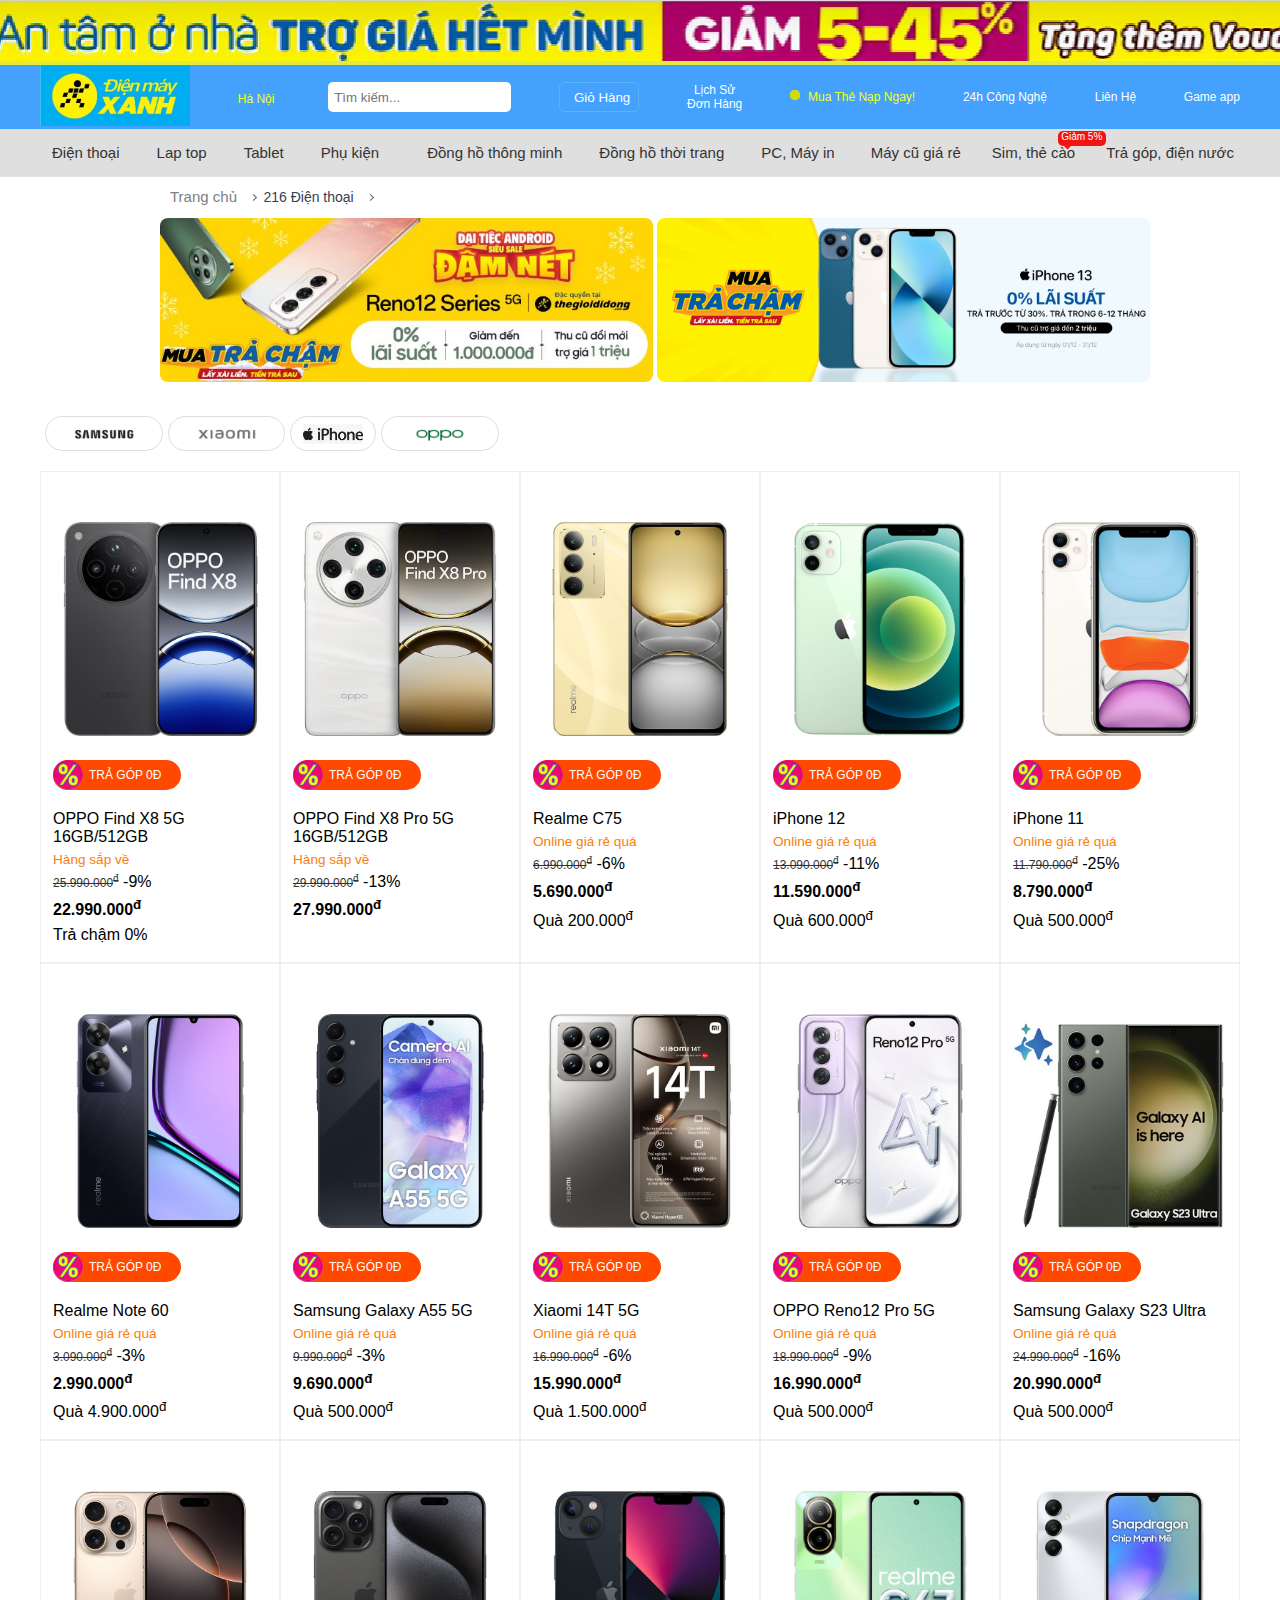
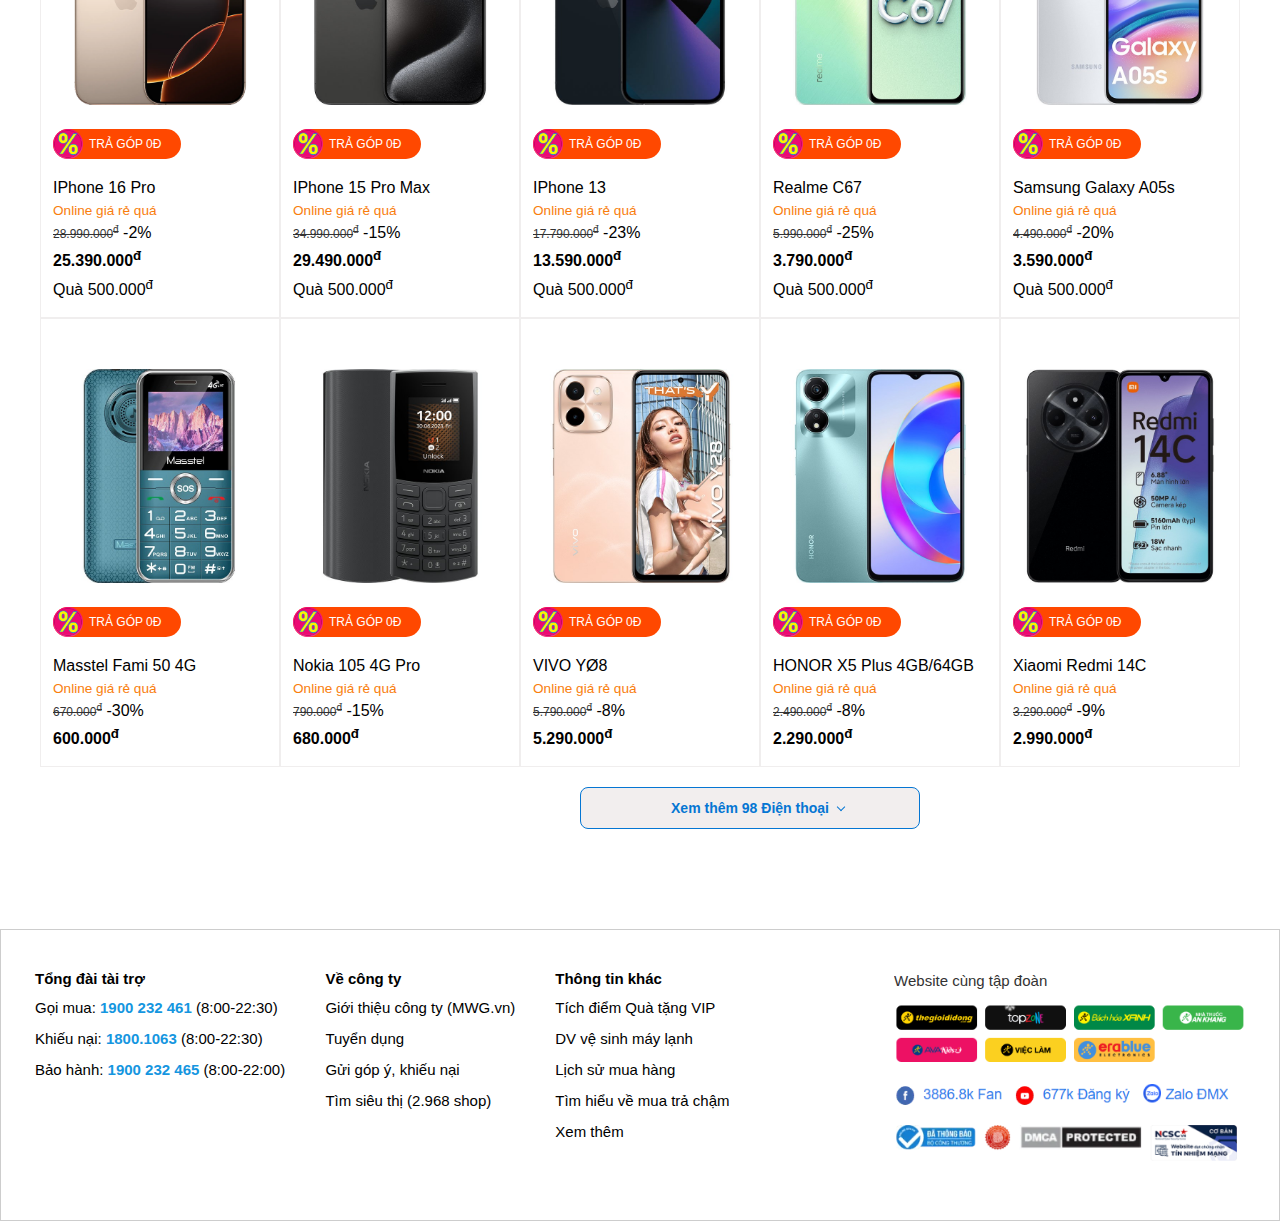
==== iphone.html @ 957e9a8a "init hag" ====
<!DOCTYPE html>
<html lang="en">
<head>
    <meta charset="UTF-8">
    <meta name="viewport" content="width=device-width, initial-scale=1.0">
    <link rel="stylesheet" href="style.css">
    <link rel="stylesheet" href="https://cdnjs.cloudflare.com/ajax/libs/font-awesome/6.6.0/css/all.min.css" integrity="sha512-Kc323vGBEqzTmouAECnVceyQqyqdsSiqLQISBL29aUW4U/M7pSPA/gEUZQqv1cwx4OnYxTxve5UMg5GT6L4JJg==" crossorigin="anonymous" referrerpolicy="no-referrer" />
    <title>ĐIỆN THOẠI</title>
</head>
<body>
<header>
    <img src="img/baner01.png" alt="">
</header>
<nav>
    <div class="container">
        <ul>
            <li><a href=""><img style="width: 150px" src="img/logo-dien-may-xanh-vector.jpg" alt=""></a></li>
            <li id="adress-form"><a href="#">Hà Nội<i class="fa-solid fa-sort-down"></i></a></li>
            <li><input type="text" placeholder="Tìm kiếm..."><i class="fa-solid fa-magnifying-glass"></i></li>
            <li><a href=""></a><button><i class="fa-solid fa-cart-shopping"></i>Giỏ Hàng</button></li>
            <li><a href="">Lịch Sử <br> Đơn Hàng</a></li>
            <li><a href=""><span class="btn-content"><span class="btn-top"></span></span>Mua Thẻ Nạp Ngay!</a></li>
            <li><a href="">24h Công Nghệ</a></li>
            <li><a href="">Liên Hệ</a></li>
            <li><a href="">Game app</a></li>
            <div class="adress-form">
                <div class="adress-form-content">
                    <h2>Chọn địa chỉ nhận hàng <span id="adress-close">X Đóng</span></h2>
                    <form action="">
                        <p>Chọn đầy đủ địa chỉ nhận hàng để biết chính xác thời gian giao</p>
                        <select name="">
                            <option value="#">--Chọn Thành Phố</option>
                            <option value="#">Hà Nội</option>
                            <option value="#">TP.Hồ Chí Minh</option>
                        </select>
                        <select name="">
                            <option value="#">--Chọn Quận/Huyện</option>
                            <option value="#">Hai Bà Trưng</option>
                        </select>
                        <select name="">
                            <option value="#">--Chọn Phường/Xã</option>
                            <option value="#">Lê Đại Hành</option>
                            <option value="#">Bách Khoa</option>
                            <option value="#">Trương Định</option>
                            <option value="#">Vĩnh Tuy</option>
                            <option value="#">Bạch Mai</option>
                            <option value="#">Minh Khai</option>
                            <option value="#">Thanh Nhàn</option>
                            <option value="#">Quỳnh Lôi</option>
                        </select>
                        <input type="text"placeholder="Số nhà, Tên đường">
                        <button>Xác nhận</button>
                    </form>
                </div>
            </div>
        </ul>
    </div>
</nav>
<section class ="menu-ba">
    <div class ="container">
        <div class ="menu-ba-container">
            <ul>
                <li><a href=""><i class="fa fa-mobile"></i></i>Điện thoại</a></li> 
                <li><a href="lap.html"><i class="fa-solid fa-laptop"></i>Lap top</a></li>
                <li><a href=""><i class="fa-solid fa-tablet"></i>Tablet</a></li>
                <li><a href=""><i class="fa-solid fa-headphones"></i>Phụ kiện<i style="margin-left: 5px;"class="fas fa-sort-down"></i></a>
                    <div class="submenu">
                        <ul>
                            <li><a href=""> PHỤ KIỆN DI ĐỘNG</a></li>
                            <li><a href=""> Pin sạc dự phòng</a></li>
                            <li><a href=""> Sạc, cáp</a></li>
                            <li><a href=""> Kính cường lực</a></li>
                            <li><a href=""> Ốp điện thoại</a></li>
                            <li><a href=""> Giá đỡ lapotop, điện thoại</a></li>
                            <li><a href=""> Ốp Airpods</a></li>
                            <li><a href=""> Phụ kiện iPad</a></li>
                            <li><a href=""> Ốp lưng máy tính bảng</a></li>
                            <li><a href=""> Miếng dán bảo vệ camera</a></li>
                        </ul>
                    </div>
                </li>
                <li><a href=""><i class="fa-regular fa-clock"></i>Đồng hồ thông minh</a></li>
                <li><a href=""><i class="fa-solid fa-stopwatch"></i>Đồng hồ thời trang</a></li>
                <li><a href=""><i class="fa-solid fa-print"></i>PC, Máy in</a><i style="margin-left: 5px;"class="fas fa-sort-down"></i>
                    <div class="submenu">
                        <ul>
                            <li><a href=""> Máy in</a></li>
                            <li><a href=""> Mực in</a></li>
                            <li><a href=""> Màn hình máy tính</a></li>
                            <li><a href=""> Máy tính để bàn</a></li>
                        </ul>
                    </div>
                </li> 
                <li><a href="">Máy cũ giá rẻ</a></li>
                <li><a href="">Sim, thẻ cào</a></li>
                <li><a href="">Trả góp, điện nước</a></li>
            </ul>
        </div>
     </div>
</section>

<section class="product-home-one">
    <ul class="product-home-one-content">
        <li class="product-home-one-item">
            <a href="index.html">Trang chủ</a>
        </li>
        <li>
            <p class="product-home-one-text">216 Điện thoại</p>
        </li>
    </ul>
</section>
<section class="product-gallery-phone">
    <div class="product-gallery-phone-baner">
        <a href=""><img src="img/baner8.jpg" alt=""></a>
        <a href=""><img src="img/baner7.png" alt=""></a>
    </div>
</section>

<section class="product-gallery-one">
    <div class="container">
        <div class="product-gallery-one-content">
            <div class="product-gallery-one-content-title">
                <ul>
                    <li><a href=""><img src="img/samsung.png" alt=""></a></li>
                    <li><a href=""><img src="img/xaomi.png" alt=""></a></li>
                    <li><a href=""><img src="img/phone.webp" alt=""></a></li>
                    <li><a href=""><img src="img/oppo.png" alt=""></a></li>
    
                </ul>
            </div>
            <div class="product-gallery-one-content-product">
                <div class="product-gallery-one-content-product-item">
                    <img src="img/product26.jpg" alt="">
                        <div class="product-gallery-one-content-product-item-text">
                            <li><img src="img/icon2.png" alt=""><p>TRẢ GÓP 0Đ</p></li>
                            <li>OPPO Find X8 5G 16GB/512GB</li>
                            <li>Hàng sắp về</li>
                            <li><a href="">25.990.000<sup>đ</sup></a> <span>-9%</span></li>
                            <li>22.990.000<sup>đ</sup></li>
                            <li>Trả chậm 0%</li>
                            <li>
                                <i class="fa-regular fa-star"></i>
                                <i class="fa-regular fa-star"></i>
                                <i class="fa-regular fa-star"></i>
                                <i class="fa-regular fa-star"></i>
                                <i class="fa-regular fa-star"></i>
                            </li>
                        </div>
                </div>
                <div class="product-gallery-one-content-product-item">
                    <img src="img/product27.jpg" alt="">
                        <div class="product-gallery-one-content-product-item-text">
                            <li><img src="img/icon2.png" alt=""><p>TRẢ GÓP 0Đ</p></li>
                            <li>OPPO Find X8 Pro 5G 16GB/512GB</li>
                            <li>Hàng sắp về</li>
                            <li><a href="">29.990.000<sup>đ</sup></a> <span>-13%</span></li>
                            <li>27.990.000<sup>đ</sup></li>
                            
                            <li>
                                <i class="fa-regular fa-star"></i>
                                <i class="fa-regular fa-star"></i>
                                <i class="fa-regular fa-star"></i>
                                <i class="fa-regular fa-star"></i>
                                <i class="fa-regular fa-star"></i>
                            </li>
                        </div>
                </div>
                <div class="product-gallery-one-content-product-item">
                    <img src="img/product28.jpg" alt="">
                        <div class="product-gallery-one-content-product-item-text">
                            <li><img src="img/icon2.png" alt=""><p>TRẢ GÓP 0Đ</p></li>
                            <li>Realme C75</li>
                            <li>Online giá rẻ quá</li>
                            <li><a href="">6.990.000<sup>đ</sup></a> <span>-6%</span></li>
                            <li>5.690.000<sup>đ</sup></li>
                            <li>Quà 200.000<sup>đ</sup></li>
                            <li>
                                <i class="fa-solid fa-star"></i>
                                <i class="fa-solid fa-star"></i>
                                <i class="fa-solid fa-star"></i>
                                <i class="fa-regular fa-star"></i>
                                <i class="fa-regular fa-star"></i>
                            </li>
                        </div>
                </div>
                <div class="product-gallery-one-content-product-item">
                    <img src="img/product29.jpg" alt="">
                        <div class="product-gallery-one-content-product-item-text">
                            <li><img src="img/icon2.png" alt=""><p>TRẢ GÓP 0Đ</p></li>
                            <li>iPhone 12</li>
                            <li>Online giá rẻ quá</li>
                            <li><a href="">13.090.000<sup>đ</sup></a> <span>-11%</span></li>
                            <li>11.590.000<sup>đ</sup></li>
                            <li>Quà 600.000<sup>đ</sup></li>
                            <li>
                                <i class="fa-solid fa-star"></i>
                                <i class="fa-solid fa-star"></i>
                                <i class="fa-solid fa-star"></i>
                                <i class="fa-solid fa-star"></i>
                                <i class="fa-regular fa-star"></i>
                            </li>
                        </div>
                </div>
                <div class="product-gallery-one-content-product-item">
                    <img src="img/product30.jpg" alt="">
                        <div class="product-gallery-one-content-product-item-text">
                            <li><img src="img/icon2.png" alt=""><p>TRẢ GÓP 0Đ</p></li>
                            <li>iPhone 11</li>
                            <li>Online giá rẻ quá</li>
                            <li><a href="">11.790.000<sup>đ</sup></a> <span>-25%</span></li>
                            <li>8.790.000<sup>đ</sup></li>
                            <li>Quà 500.000<sup>đ</sup></li>
                            <li>
                                <i class="fa-solid fa-star"></i>
                                <i class="fa-solid fa-star"></i>
                                <i class="fa-solid fa-star"></i>
                                <i class="fa-solid fa-star"></i>
                                <i class="fa-regular fa-star"></i>
                            </li>
                        </div>
                </div>
                <div class="product-gallery-one-content-product-item">
                    <img src="img/product31.jpg" alt="">
                        <div class="product-gallery-one-content-product-item-text">
                            <li><img src="img/icon2.png" alt=""><p>TRẢ GÓP 0Đ</p></li>
                            <li>Realme Note 60</li>
                            <li>Online giá rẻ quá</li>
                            <li><a href="">3.090.000<sup>đ</sup></a> <span>-3%</span></li>
                            <li>2.990.000<sup>đ</sup></li>
                            <li>Quà 4.900.000<sup>đ</sup></li>
                            <li>
                                <i class="fa-solid fa-star"></i>
                                <i class="fa-solid fa-star"></i>
                                <i class="fa-solid fa-star"></i>
                                <i class="fa-regular fa-star"></i>
                                <i class="fa-regular fa-star"></i>
                            </li>
                        </div>
                </div>
                <div class="product-gallery-one-content-product-item">
                    <img src="img/product22.jpg" alt="">
                        <div class="product-gallery-one-content-product-item-text">
                            <li><img src="img/icon2.png" alt=""><p>TRẢ GÓP 0Đ</p></li>
                            <li>Samsung Galaxy A55 5G</li>
                            <li>Online giá rẻ quá</li>
                            <li><a href="">9.990.000<sup>đ</sup></a> <span>-3%</span></li>
                            <li>9.690.000<sup>đ</sup></li>
                            <li>Quà 500.000<sup>đ</sup></li>
                            <li>
                                <i class="fa-solid fa-star"></i>
                                <i class="fa-solid fa-star"></i>
                                <i class="fa-solid fa-star"></i>
                                <i class="fa-solid fa-star"></i>
                                <i class="fa-solid fa-star"></i>
                            </li>
                        </div>
                </div>
                <div class="product-gallery-one-content-product-item">
                    <img src="img/product23.jpg" alt="">
                        <div class="product-gallery-one-content-product-item-text">
                            <li><img src="img/icon2.png" alt=""><p>TRẢ GÓP 0Đ</p></li>
                            <li>Xiaomi 14T 5G</li>
                            <li>Online giá rẻ quá</li>
                            <li><a href="">16.990.000<sup>đ</sup></a> <span>-6%</span></li>
                            <li>15.990.000<sup>đ</sup></li>
                            <li>Quà 1.500.000<sup>đ</sup></li>
                            <li>
                                <i class="fa-solid fa-star"></i>
                                <i class="fa-solid fa-star"></i>
                                <i class="fa-solid fa-star"></i>
                                <i class="fa-solid fa-star"></i>
                                <i class="fa-solid fa-star"></i>
                            </li>
                        </div>
                </div>
                <div class="product-gallery-one-content-product-item">
                    <img src="img/product24.jpg" alt="">
                        <div class="product-gallery-one-content-product-item-text">
                            <li><img src="img/icon2.png" alt=""><p>TRẢ GÓP 0Đ</p></li>
                            <li>OPPO Reno12 Pro 5G </li>
                            <li>Online giá rẻ quá</li>
                            <li><a href="">18.990.000<sup>đ</sup></a> <span>-9%</span></li>
                            <li>16.990.000<sup>đ</sup></li>
                            <li>Quà 500.000<sup>đ</sup></li>
                            <li>
                                <i class="fa-solid fa-star"></i>
                                <i class="fa-solid fa-star"></i>
                                <i class="fa-solid fa-star"></i>
                                <i class="fa-solid fa-star"></i>
                                <i class="fa-regular fa-star"></i>
                            </li>
                        </div>
                </div>
                <div class="product-gallery-one-content-product-item">
                    <img src="img/product25.jpg" alt="">
                        <div class="product-gallery-one-content-product-item-text">
                            <li><img src="img/icon2.png" alt=""><p>TRẢ GÓP 0Đ</p></li>
                            <li>Samsung Galaxy S23 Ultra</li>
                            <li>Online giá rẻ quá</li>
                            <li><a href="">24.990.000<sup>đ</sup></a> <span>-16%</span></li>
                            <li>20.990.000<sup>đ</sup></li>
                            <li>Quà 500.000<sup>đ</sup></li>
                            <li>
                                <i class="fa-solid fa-star"></i>
                                <i class="fa-solid fa-star"></i>
                                <i class="fa-solid fa-star"></i>
                                <i class="fa-solid fa-star"></i>
                                <i class="fa-regular fa-star"></i>
                            </li>
                        </div>
                </div>
                <div class="product-gallery-one-content-product-item">
                    <img src="img/product32.png" alt="">
                        <div class="product-gallery-one-content-product-item-text">
                            <li><img src="img/icon2.png" alt=""><p>TRẢ GÓP 0Đ</p></li>
                            <li>IPhone 16 Pro</li>
                            <li>Online giá rẻ quá</li>
                            <li><a href="">28.990.000<sup>đ</sup></a> <span>-2%</span></li>
                            <li>25.390.000<sup>đ</sup></li>
                            <li>Quà 500.000<sup>đ</sup></li>
                            <li>
                                <i class="fa-solid fa-star"></i>
                                <i class="fa-solid fa-star"></i>
                                <i class="fa-solid fa-star"></i>
                                <i class="fa-solid fa-star"></i>
                                <i class="fa-solid fa-star"></i>
                            </li>
                        </div>
                </div>
                <div class="product-gallery-one-content-product-item">
                    <img src="img/product33.jpg" alt="">
                        <div class="product-gallery-one-content-product-item-text">
                            <li><img src="img/icon2.png" alt=""><p>TRẢ GÓP 0Đ</p></li>
                            <li>IPhone 15 Pro Max</li>
                            <li>Online giá rẻ quá</li>
                            <li><a href="">34.990.000<sup>đ</sup></a> <span>-15%</span></li>
                            <li>29.490.000<sup>đ</sup></li>
                            <li>Quà 500.000<sup>đ</sup></li>
                            <li>
                                <i class="fa-solid fa-star"></i>
                                <i class="fa-solid fa-star"></i>
                                <i class="fa-solid fa-star"></i>
                                <i class="fa-solid fa-star"></i>
                                <i class="fa-regular fa-star"></i>
                            </li>
                        </div>
                </div>
                <div class="product-gallery-one-content-product-item">
                    <img src="img/product34.jpg" alt="">
                        <div class="product-gallery-one-content-product-item-text">
                            <li><img src="img/icon2.png" alt=""><p>TRẢ GÓP 0Đ</p></li>
                            <li>IPhone 13</li>
                            <li>Online giá rẻ quá</li>
                            <li><a href="">17.790.000<sup>đ</sup></a> <span>-23%</span></li>
                            <li>13.590.000<sup>đ</sup></li>
                            <li>Quà 500.000<sup>đ</sup></li>
                            <li>
                                <i class="fa-solid fa-star"></i>
                                <i class="fa-solid fa-star"></i>
                                <i class="fa-solid fa-star"></i>
                                <i class="fa-solid fa-star"></i>
                                <i class="fa-solid fa-star"></i>
                            </li>
                        </div>
                </div>
                <div class="product-gallery-one-content-product-item">
                    <img src="img/product35.jpg" alt="">
                        <div class="product-gallery-one-content-product-item-text">
                            <li><img src="img/icon2.png" alt=""><p>TRẢ GÓP 0Đ</p></li>
                            <li>Realme C67</li>
                            <li>Online giá rẻ quá</li>
                            <li><a href="">5.990.000<sup>đ</sup></a> <span>-25%</span></li>
                            <li>3.790.000<sup>đ</sup></li>
                            <li>Quà 500.000<sup>đ</sup></li>
                            <li>
                                <i class="fa-solid fa-star"></i>
                                <i class="fa-solid fa-star"></i>
                                <i class="fa-solid fa-star"></i>
                                <i class="fa-solid fa-star"></i>
                                <i class="fa-regular fa-star"></i>
                            </li>
                        </div>
                </div>
                <div class="product-gallery-one-content-product-item">
                    <img src="img/product36.jpg" alt="">
                        <div class="product-gallery-one-content-product-item-text">
                            <li><img src="img/icon2.png" alt=""><p>TRẢ GÓP 0Đ</p></li>
                            <li>Samsung Galaxy A05s</li>
                            <li>Online giá rẻ quá</li>
                            <li><a href="">4.490.000<sup>đ</sup></a> <span>-20%</span></li>
                            <li>3.590.000<sup>đ</sup></li>
                            <li>Quà 500.000<sup>đ</sup></li>
                            <li>
                                <i class="fa-solid fa-star"></i>
                                <i class="fa-solid fa-star"></i>
                                <i class="fa-solid fa-star"></i>
                                <i class="fa-solid fa-star"></i>
                                <i class="fa-regular fa-star"></i>
                            </li>
                        </div>
                </div>
                <div class="product-gallery-one-content-product-item">
                    <img src="img/product37.jpg" alt="">
                        <div class="product-gallery-one-content-product-item-text">
                            <li><img src="img/icon2.png" alt=""><p>TRẢ GÓP 0Đ</p></li>
                            <li>Masstel Fami 50 4G</li>
                            <li>Online giá rẻ quá</li>
                            <li><a href="">670.000<sup>đ</sup></a> <span>-30%</span></li>
                            <li>600.000<sup>đ</sup></li>
                            
                            <li>
                                <i class="fa-solid fa-star"></i>
                                <i class="fa-solid fa-star"></i>
                                <i class="fa-solid fa-star"></i>
                                <i class="fa-regular fa-star"></i>
                                <i class="fa-regular fa-star"></i>
                            </li>
                        </div>
                </div>
                <div class="product-gallery-one-content-product-item">
                    <img src="img/product38.jpg" alt="">
                        <div class="product-gallery-one-content-product-item-text">
                            <li><img src="img/icon2.png" alt=""><p>TRẢ GÓP 0Đ</p></li>
                            <li>Nokia 105 4G Pro</li>
                            <li>Online giá rẻ quá</li>
                            <li><a href="">790.000<sup>đ</sup></a> <span>-15%</span></li>
                            <li>680.000<sup>đ</sup></li>
                           
                            <li>
                                <i class="fa-solid fa-star"></i>
                                <i class="fa-solid fa-star"></i>
                                <i class="fa-solid fa-star"></i>
                                <i class="fa-solid fa-star"></i>
                                <i class="fa-regular fa-star"></i>
                            </li>
                        </div>
                </div>
                <div class="product-gallery-one-content-product-item">
                    <img src="img/product39.jpg" alt="">
                        <div class="product-gallery-one-content-product-item-text">
                            <li><img src="img/icon2.png" alt=""><p>TRẢ GÓP 0Đ</p></li>
                            <li>VIVO YØ8</li>
                            <li>Online giá rẻ quá</li>
                            <li><a href="">5.790.000<sup>đ</sup></a> <span>-8%</span></li>
                            <li>5.290.000<sup>đ</sup></li>
                            
                            <li>
                                <i class="fa-solid fa-star"></i>
                                <i class="fa-solid fa-star"></i>
                                <i class="fa-solid fa-star"></i>
                                <i class="fa-solid fa-star"></i>
                                <i class="fa-solid fa-star"></i>
                            </li>
                        </div>
                </div>
                <div class="product-gallery-one-content-product-item">
                    <img src="img/product40.jpg" alt="">
                        <div class="product-gallery-one-content-product-item-text">
                            <li><img src="img/icon2.png" alt=""><p>TRẢ GÓP 0Đ</p></li>
                            <li>HONOR X5 Plus 4GB/64GB</li>
                            <li>Online giá rẻ quá</li>
                            <li><a href="">2.490.000<sup>đ</sup></a> <span>-8%</span></li>
                            <li>2.290.000<sup>đ</sup></li>
                           
                            <li>
                                <i class="fa-solid fa-star"></i>
                                <i class="fa-solid fa-star"></i>
                                <i class="fa-solid fa-star"></i>
                                <i class="fa-solid fa-star"></i>
                                <i class="fa-solid fa-star"></i>
                            </li>
                        </div>
                </div>
                <div class="product-gallery-one-content-product-item">
                    <img src="img/product41.jpg" alt="">
                        <div class="product-gallery-one-content-product-item-text">
                            <li><img src="img/icon2.png" alt=""><p>TRẢ GÓP 0Đ</p></li>
                            <li>Xiaomi Redmi 14C</li>
                            <li>Online giá rẻ quá</li>
                            <li><a href="">3.290.000<sup>đ</sup></a> <span>-9%</span></li>
                            <li>2.990.000<sup>đ</sup></li>
                          
                            <li>
                                <i class="fa-solid fa-star"></i>
                                <i class="fa-solid fa-star"></i>
                                <i class="fa-solid fa-star"></i>
                                <i class="fa-regular fa-star"></i>
                                <i class="fa-regular fa-star"></i>
                            </li>
                        </div>
                </div>
            </div>
        </div>
    </div>
    <div class="product-view-more">
        <li>
            <a href="">
                <strong class="view-more-hag">
                    Xem thêm
                    <span class="hag">98</span>
                    Điện thoại
                    
                </strong>
            </a>
        </li>
    </div>
</section>

<section class="product-gallery-eight">
    <div class="product-gallery-eight-content">
        <div class="product-gallery-eight-content-text">
            <p>Tổng đài tài trợ</p>
            <li><a href="">Gọi mua: <span>1900 232 461</span> (8:00-22:30)</a></li>
            <li><a href="">Khiếu nại: <span>1800.1063</span> (8:00-22:30)</a></li>
            <li><a href="">Bảo hành: <span>1900 232 465</span> (8:00-22:00)</a></li>
        </div>
        <div class="product-gallery-eight-content-text">
            <p>Về công ty</p>
            <li><a href="">Giới thiệu công ty (MWG.vn)</a></li>
            <li><a href="">Tuyển dụng</a></li>
            <li><a href="">Gửi góp ý, khiếu nại</a></li>
            <li><a href="">Tìm siêu thị (2.968 shop)</a></li>
        </div>
        <div class="product-gallery-eight-content-text">
            <p>Thông tin khác</p>
            <li><a href="">Tích điểm Quà tặng VIP</a></li>
            <li><a href="">DV vệ sinh máy lạnh</a></li>
            <li><a href="">Lịch sử  mua hàng</a></li>
            <li><a href="">Tìm hiểu về mua trả chậm</a></li>
            <li><a href="">Xem thêm</a><i class="fa-solid fa-angle-down"></i></li>
        </div>
        <div class="product-gallery-eight-content-text">
            <ul>
                <p>Website cùng tập đoàn</p>
                <img src="img/logo1.png" alt="">
            </ul>
        </div>
    </div>
  </section>


<script src="script.js"></script>
</body>
</html>
---- style.css ----
* {
    margin: 0;
    padding: 0;
    box-sizing: border-box;
    font-family: Arial, Helvetica, sans-serif;
}
ul {
    list-style: none;
}
li {
    list-style: none;
}
a {
    text-decoration: none;
}
.container {
    max-width: 1200px;
    margin: auto;
}
header {
    background-color:rgb(228, 234, 58);
    text-align: center;
}
nav {
    background-color: rgb(68, 161, 254);
}
nav ul {
    display: flex;
    justify-content: space-between;
    align-items: center;
}
nav ul li, a {
    color: white;
    font-size: 12px;
}
nav ul li:nth-child(2) a {
    color:rgb(246, 254, 20)
}
nav ul li:nth-child(2) i {
    color:rgb(246, 254, 20);
    font-size: 15px;
    margin-left: 6px;

}
nav ul li:nth-child(3) {
    position: relative;
}
nav ul li:nth-child(3) input {
    height: 30px;
    width: 100%;
    border-radius: 5px;
    border: none;
    padding-left: 6px;
    outline: none;
}
nav ul li:nth-child(3) i {
    position: absolute;
    font-size: 15px;
    right: 12px;
    color: #050505;
    line-height: 30px;
    cursor: pointer;
}
nav ul li:nth-child(4) button {
    height: 30px;
    padding: 0 8px;
    cursor: pointer;
    background-color: transparent;
    color: white;
    border: 1px solid #58b2fc;
    border-radius: 5px;
    transition: all 0.3s ease;
}
nav ul li:nth-child(4) button i {
    margin-right: 6px;
}
nav ul li:nth-child(4) button:hover {
    background-color: #3f3a3a;
}
nav ul li:nth-child(5) {
    text-align: center;
}
nav ul li:nth-child(5):hover a {
    color:rgb(246, 254, 20);
}
nav ul li:nth-child(6) a {
    color:rgb(246, 254, 20)
}
.btn-content {
    position: relative;
    width: 10px;
    height: 10px;
    border-radius: 100%;
    background-color: rgb(246, 254, 20);
    display: block;
    float: left;
    margin-right: 8px;
}
.btn-top {
    position:absolute;
    top: 0;
    left: 0;
    width: 100%;
    height: 100%;
    border-radius: 100%;
    background-color: rgb(211, 219, 7);
    display: block;
    pointer-events: none;
    animation: btnani 0.5s linear infinite
}
@keyframes btnani {
    from {
        opacity: 0.4;
    }
    to {
        transform: scale(3);
        opacity: 0;
    }
}
nav ul li:nth-child(7):hover a{
    color: rgb(246, 254, 20);
}
nav ul li:nth-child(8):hover a{
    color: rgb(246, 254, 20);
}
nav ul li:nth-child(9):hover a{
    color: rgb(246, 254, 20);
}

.menu-ba {
    background-color: #dfdfdf;
}
.menu-ba ul {
    display:flex;
    justify-content: space-between;
    
}
.menu-ba ul li a {
    color:#333;
    font-size: 15px;
}
.menu-ba ul li a i {
    margin-right: 6px;
    font-size: 16px;
}
.menu-ba-container > ul > li {
    padding: 15px 6px;
    transition:all 0.3s ease; 
}
.menu-ba ul li:hover {
    background-color: white;
}
.menu-ba-container > ul > li:nth-child(9) {
    position:relative;
}
.menu-ba-container > ul > li:nth-child(9)::before {
    position:absolute;
    content: "Giảm 5%";
    display:block;
    height: 15px;
    width: 45px;
    background-color: #f51212;
    border-radius: 5px;
    right: -25px;
    top: 2px;
    font-size: 10px;
    padding-left: 3px;
    color: #fff;
}
.menu-ba-container > ul > li:nth-child(9)::after {
    position:absolute;
    content: "";
    background-color: #f51212;
    height: 7px;
    width: 7px;
    display:block;
    top: 12px;
    right: 10px;
    z-index: 2;
    transform:rotate(45deg);
}

.adress-form {
    position: fixed;
    width: 100vw;
    height: 100vh;
    background-color: rgba(0, 0, 0, 0.6);
    top: 0;
    left: 0;
    display: flex;
    align-items: center;
    justify-content: center;
    text-align: center;
    color:#333;
    display :none;
    z-index: 999;
}
.adress-form-content {
    width: 450px;
    height: 450px;
    background-color: #fff;
    border-radius: 5px;
}
.adress-form-content form {
    padding: 12px 40px;
}
.adress-form-content h2 {
    font-size: 14px;
    padding: 12px 0;
    border-bottom: 1px solid #ddd;
    position :relative;
}
.adress-form-content h2 span {
    display: block;
    position: absolute;
    height: 30px;
    padding: 0 6px;
    border: 1px solid #ddd;
    right: 12px;
    cursor: pointer;
    top: 15%;
    transform:translateY(-50);
    line-height: 30px;
    color: #333;
    border-radius: 5px;
}
.adress-form-content form p {
    font-size: 16px;
}
.adress-form-content form input,select {
    height: 45px;
    display:block;
    width: 100%;
    margin-top: 20px;
    border: 1px solid #ddd;
    padding: 6px;
    border-radius: 5px;
}
.adress-form-content form button {
    margin-top: 20px;
    height: 40px;
    width: 80%;
    background-color: #ea6734;
    outline: none;
    color: #fff;
    border-radius: 5px;
    border-top: 4px solid #ea6734;
    border-bottom: 4px solid #fff;
}
.menu-ba-container ul li {
    position:relative;
}

.submenu {
    position:absolute;
    background-color: #e5e5e5;
    width: 300px;
    height: auto;
    left: 0;
    top: 100%;
    padding: 12px;
    display: none;
    z-index: 10;
}
.submenu ul {
    display:flex;
    flex-direction: column;

}
.submenu ul li {
    padding: 6px 0;
}
.submenu ul li:hover a {
    color:rgb(15, 255, 99);
}
.submenu ul li:hover {
    background:none;
}
.menu-ba-container ul li:hover .submenu {
    display:block;
}

.slider {
    padding: 20px 0;
    height: 350px;
}
.slider-content {
    display:flex;
    justify-content: space-between;
}
.slider-content-left {
    width: 70%;
}
.slider-content-left-top {
    width: 100%;
    height: 300px;
    position: relative;
}
/* .slider-content-left-top:hover i {
    opacity: 1;  
} */
.slider-content-left-top img {
    width: 100%;
    height: 100%;
    object-fit: cover;
}
.slider-content-left-bottom {
    display: flex;
    justify-content: space-between;
    border: 2px solid #ddd;
    border-top: none;
    height: 50px;
}
.slider-content-left-bottom li {
    width: 20%;
    text-align: center;
    cursor: pointer;
    padding: 6px 0;
    height: 100%;
    line-height: 38px;
    position: relative;
    font-size: 12px;
}
.slider-content-left-bottom li:before {
    display: block;
    content: "";
    position: absolute;
    height: 40px;
    width: 1px;
    background-color: #ddd;
    right: 0;
}
.slider-content-left-bottom li.active {
    border-top: 4px solid #febe00;
    font-weight: bold;
}
.slider-content-right {
    width: 30%;
    display: flex;
    flex-wrap: wrap;
    padding: 0;
    justify-content: space-around;
}
.slider-content-right li {
    width: 50%;
    height: 50%;
    text-align: center;
    margin-bottom: 3px;
}
.slider-content-right li img {
    height: 170px;
    width: 170px;
}
.slider-content-left-top-hag {
    position: absolute;
    top: 50%;
    display: flex;
    justify-content: space-between;
    width: 100%;
}
.slider-content-left-top-hag i {
    color: #303030;
    font-size: 32px;
    height: 50px;
    width: 25px;
    background-color: #ded9d9;
    display:flex;
    justify-content: center;
    align-items: center;
    transform: translateY(-50%);
    border-radius: 5px;
    opacity: 0;
    transition: all 0.3s ease;
    cursor: pointer;
}
.slider-content-left-top img {
    position: absolute;
}
.slider-content-left-top a:nth-child(2) img {
    transform: translateX(100%);
}
.slider-content-left-top a:nth-child(3) img {
    transform: translateX(200%);
}
.slider-content-left-top a:nth-child(4) img {
    transform: translateX(300%);
}
.slider-content-left-top a:nth-child(5) img {
    transform: translateX(400%);
}
.slider-content-left-top-container {
    position:relative;
    overflow:hidden;
}
.slider-content-left-top-container:hover i {
    opacity: 1;
}
.slider-content-left-top {
    transition: all 0.4s ease;
}

.baner-one {
    margin-top: 30px;
    margin-bottom: 10px;
}

.slider-product-one-content {
    background-color: #58b2fc;
    padding: 12px 0;
}
.slider-product-one-content-title h2 {
    font-style: italic;
    padding: 11px 0;
}
.slider-product-one-content-items {
    display:flex;
    justify-content: space-evenly;
}
.slider-product-one-content-item:hover > img {
    transform:translateY(-20px);
}
.slider-product-one-content-item {
    width: 19%;
    background-color: #fff;
    padding: 50px 12px 50px;
    border-radius: 5px;
    cursor: pointer;
}
.slider-product-one-content-item img {
    width: 100%;
    transition: all 0.5s ease;
}
.slider-product-one-content-item-text {
    padding-top: 20px;
}
.slider-product-one-content-item-text li {
    margin-bottom: 6px;
}
.slider-product-one-content-item-text li:first-child {
    height: 30px;
    width: 60%;
    background-color: #0f60a2;
    display: inline-block;
    margin-bottom: 20px;
    align-items: center;
    line-height: 30px;
    border-radius: 40px;
}
.slider-product-one-content-item-text li:first-child p {
    color:#ffffff;
    font-size: 12px;
}
.slider-product-one-content-item-text li:first-child img {
    width: 30px;
    float: left;
    margin-right: 6px;
}
.slider-product-one-content-item-text li:nth-child(2):hover {
    color:#0576d3
}
.slider-product-one-content-item-text li:nth-child(3) {
    color:#f97e0e;
    font-size: 13.6px;
}
.slider-product-one-content-item-text li:nth-child(4) a {
    text-decoration: line-through;
    color: #333;
}
.slider-product-one-content-item-text li:nth-child(5) {
    font-weight: bold;
}
.slider-product-one-content-item-text li:last-child i {
    color:#f97e0e;
}

.slider-product-one-content-container {
    position: relative;
    overflow: hidden;
}
.slider-product-one-content-hag {
    position: absolute;
    top: 50%;
    display: flex;
    justify-content: space-between;
    width: 100%;
}
.slider-product-one-content-hag i {
    color: #303030;
    font-size: 32px;
    height: 50px;
    width: 25px;
    background-color: #ded9d9;
    display:flex;
    justify-content: center;
    align-items: center;
    transform: translateY(-50%);
    border-radius: 5px;
    transition: all 0.3s ease;
    cursor: pointer;
}
.slider-product-one-content-items-content {
    position: relative;
    height: 560px;
    transition: all 0.4s ease;
}
.slider-product-one-content-items {
    position: absolute;
}
.slider-product-one-content-items:nth-child(2) {
    transform: translateX(100%);
}
.slider-product-one-content-items:nth-child(3) {
    transform: translateX(200%);
}
/*-------------sửa lỗi-------------*/
.slider-product-one-content {
    padding: 0;
}
.slider-product-one-content-title {
    padding: 0 12px;
}
/*--------------product gallery------------*/
.product-gallery-one-content-product {
    display: flex;
    justify-content: space-between;
    flex-wrap: wrap;
}
.product-gallery-one-content-product-item {
    width: 20%;
    padding: 50px 12px 12px;
    border: 1px solid #f0eeee;
    cursor: pointer;
}
.product-gallery-one-content-product-item:hover {
    box-shadow: 3px 3px 5px #ddd;
}
.product-gallery-one-content-product-item:hover > img {
    transform: translateY(-20px);
}
.product-gallery-one-content-product-item > img {
    width: 100%;
    transition: all 0.3s ease;
}
.product-gallery-one-content-product-item-text {
    padding-top: 20px;
}
.product-gallery-one-content-product-item-text li {
    margin-bottom: 6px;
}
.product-gallery-one-content-product-item-text li:first-child {
    height: 30px;
    width: 60%;
    background-color: #ff4800;
    display: inline-block;
    margin-bottom: 20px;
    align-items: center;
    line-height: 30px;
    border-radius: 40px;
}
.product-gallery-one-content-product-item-text li:first-child p {
    color:#ffffff;
    font-size: 12px;
}
.product-gallery-one-content-product-item-text li:first-child img {
    width: 30px;
    float: left;
    margin-right: 6px;
}
.product-gallery-one-content-product-item-text li:nth-child(2):hover {
    color:#0576d3
}
.product-gallery-one-content-product-item-text li:nth-child(3) {
    color:#f97e0e;
    font-size: 13.6px;
}
.product-gallery-one-content-product-item-text li:nth-child(4) a {
    text-decoration: line-through;
    color: #333;
}
.product-gallery-one-content-product-item-text li:nth-child(5) {
    font-weight: bold;
}
.product-gallery-one-content-product-item-text li:last-child i {
    color:#f97e0e;
    font-size: 13px;
    transition: all 0.3s ease;
}
.product-gallery-one {
    margin-top: 30px;
}
.product-gallery-one-content-title {
    display: flex;
    justify-content: space-between;
    margin-bottom: 20px;
}
.product-gallery-one-content-title h2 {
    color:#333;
}
.product-gallery-one-content-title ul li a {
    color:#333;
}
.product-gallery-one-content-title ul {
    display: flex;
}
.product-gallery-one-content-title ul li {
    padding: 6px 12px;
    border: 1px solid #ddd;
    margin-left: 12px;
    border-radius: 40px;
}
.product-gallery-one-content-title ul li:hover a {
    color:#0576d3;
}
/*-----------------hag------------------------*/
.product-slider-one-hag-content-product {
    display: flex;
    justify-content: space-between;
    flex-wrap: wrap;
}
.product-slider-one-hag-content-product-item {
    width: 20%;
    padding: 50px 12px 12px;
    border: 1px solid #f0eeee;
    cursor: pointer;
}
.product-slider-one-hag-content-product-item:hover {
    box-shadow: 3px 3px 5px #ddd;
}
.product-slider-one-hag-content-product-item:hover > img {
    transform: translateY(-20px);
}
.product-slider-one-hag-content-product-item img {
    width: 100%;
    transition: all 0.3s ease;
}
.product-slider-one-hag-content-product-item-text {
    padding-top: 20px;
}
.product-slider-one-hag-content-product-item-text li {
    margin-bottom: 6px;
}
.product-slider-one-hag-content-product-item-text li:first-child {
    height: 30px;
    width: 60%;
    background-color: #5d39ed;
    display: inline-block;
    margin-bottom: 20px;
    align-items: center;
    line-height: 30px;
    border-radius: 40px;
}
.product-slider-one-hag-content-product-item-text li:first-child p {
    color:#ffffff;
    font-size: 12px;
}
.product-slider-one-hag-content-product-item-text li:first-child img {
    width: 30px;
    float: left;
    margin-right: 6px;
}
.product-slider-one-hag-content-product-item-text li:nth-child(2):hover {
    color:#0576d3
}
.product-slider-one-hag-content-product-item-text li:nth-child(3) {
    color:#f97e0e;
    font-size: 13.6px;
}
.product-slider-one-hag-content-product-item-text li:nth-child(4) a {
    text-decoration: line-through;
    color: #333;
}
.product-slider-one-hag-content-product-item-text li:nth-child(5) {
    font-weight: bold;
}
.product-slider-one-hag-content-product-item-text li:last-child i {
    color:#f97e0e;
    font-size: 13px;
    transition: all 0.3s ease;
}
.product-slider-one-hag {
    margin-top: 30px;
}
.product-slider-one-hag-content-title {
    display: flex;
    justify-content: space-between;
    margin-bottom: 20px;
}
.product-slider-one-hag-content-title h2 {
    color:#333;
}
.product-slider-one-hag-content-title ul li a {
    color:#333;
}
.product-slider-one-hag-content-title ul {
    display: flex;
}
.product-slider-one-hag-content-title ul li {
    padding: 5px 11px;
    border: 1px solid #ddd;
    margin-left: 12px;
    border-radius: 40px;
}
.product-slider-one-hag-content-title ul li:hover a {
    color:#0576d3;
}
/*---------------product two--------------------*/
.product-gallery-slider-two-content-items {
    display:flex;
    justify-content: space-evenly;
}
.product-gallery-slider-two-content-item:hover > img {
    transform:translateY(-20px);
}
.product-gallery-slider-two-content-item {
    width: 20%;
    padding: 50px 12px 12px;
    border: 1px solid #f0eeee;
    cursor: pointer;
}
.product-gallery-slider-two-content-item:hover {
    box-shadow: 3px 3px 5px #ddd;
}
.product-gallery-slider-two-content-item img {
    width: 100%;
    transition: all 0.5s ease;
}
.product-gallery-slider-two-content-item-text {
    padding-top: 20px;
}
.product-gallery-slider-two-content-item-text li {
    margin-bottom: 6px;
}
.product-gallery-slider-two-content-item-text li:first-child {
    height: 30px;
    width: 60%;
    background-color: #e86106;
    display: inline-block;
    margin-bottom: 20px;
    align-items: center;
    line-height: 30px;
    border-radius: 40px;
}
.product-gallery-slider-two-content-item-text li:first-child p {
    color:#ffffff;
    font-size: 12px;
}
.product-gallery-slider-two-content-item-text li:first-child img {
    width: 30px;
    float: left;
    margin-right: 6px;
}
.product-gallery-slider-two-content-item-text li:nth-child(2):hover {
    color:#0576d3
}
.product-gallery-slider-two-content-item-text li:nth-child(3) {
    color:#f97e0e;
    font-size: 13.6px;
}
.product-gallery-slider-two-content-item-text li:nth-child(4) a {
    text-decoration: line-through;
    color: #333;
}
.product-gallery-slider-two-content-item-text li:nth-child(5) {
    font-weight: bold;
}
.product-gallery-slider-two-content-item-text li:last-child i {
    color:#f97e0e;
}
.product-gallery-slider-two-content-title {
    display: flex;
    justify-content: space-between;
    margin-bottom: 20px;
}
.product-gallery-slider-two-content-title h2 {
    color:#333;
    margin-top: 20px;
}
.product-gallery-slider-two-content-title ul li a {
    color:#333;
}
.product-gallery-slider-two-content-title ul {
    display: flex;
}
.product-gallery-slider-two-content-title ul li {
    padding: 6px 12px;
    border: 1px solid #ddd;
    margin-left: 12px;
    border-radius: 40px;
    margin-top: 20px;
}
.product-gallery-slider-two-content-title ul li:hover a {
    color:#0576d3;
}
.product-gallery-slider-two-content-container {
    position: relative;
    overflow: hidden;
}
.product-gallery-slider-two-content-thag {
    position: absolute;
    top: 50%;
    display: flex;
    justify-content: space-between;
    width: 100%;
}
.product-gallery-slider-two-content-thag i {
    color: #303030;
    font-size: 32px;
    height: 50px;
    width: 25px;
    background-color: #ded9d9;
    display:flex;
    justify-content: center;
    align-items: center;
    transform: translateY(-50%);
    border-radius: 5px;
    transition: all 0.3s ease;
    cursor: pointer;
}
.product-gallery-slider-two-content-items-content {
    position: relative;
    height: 500px;
    transition:all 0.3s ease;
}
.product-gallery-slider-two-content-items {
    position: absolute;
}
.product-gallery-slider-two-content-items:nth-child(2) {
    transform:translateX(100%);
}
.product-gallery-slider-two-content-items:nth-child(3) {
    transform:translateX(200%);
}
/*--------------product one----------------*/
.product-gallery-two {
    margin-top: 30px;
}
.product-gallery-two-content {
    display: flex;
    padding-right: 12px;
    padding-bottom: 12px;
    background-color: #ff9a27;
}
.product-gallery-two-content-right {
    width: 20%;
}
.product-gallery-two-content-right img {
    width: 100%;
}
.product-gallery-two-content-left {
    width: 80%;
    display: flex;
    flex-direction: column;
}
.product-gallery-two-content-left-top {
    height: 70px;
    display: flex;
    justify-content: space-between;
    text-align: center;
    align-items: center;
    color: #ffffff;
}
.product-gallery-two-content-left-top li {
    padding: 8px 12px;
    border: 1px solid #fff;
    border-radius: 5px;
    cursor: pointer;
}
.product-gallery-two-content-left-top .active {
    background-color: #fff;
    color:#ff9a27;
}
.product-gallery-two-content-left-top li:last-child {
    border: none;
}
.product-gallery-two-content-left-top li:last-child a {
    font-size: 16px;
}
.product-gallery-two-content-left-top li:last-child i {
    margin-left: 2px;
}
.product-gallery-two-content-lef-bottom {
    background-color: #fff;
    display: flex;
    border-radius: 5px;
}
.product-gallery-two-content-lef-bottom-item:hover > img {
    transform:translateY(-20px);
}
.product-gallery-two-content-lef-bottom-item {
    width: 25%;
    padding: 50px 12px 12px;
    border-right: 1px solid #ddd;
    cursor: pointer;
}
.product-gallery-two-content-lef-bottom-item:hover {
    box-shadow: 3px 3px 5px #ddd;
}
.product-gallery-two-content-lef-bottom-item img {
    width: 100%;
    transition: all 0.3s ease;
}
.product-gallery-two-content-lef-bottom-item-text li {
    margin-bottom: 6px;
}
.product-gallery-two-content-lef-bottom-item-text li:nth-child(1):hover {
    color:#0576d3;
}
.product-gallery-two-content-lef-bottom-item-text li:nth-child(2) {
    font-size: 13px;
    color:#f97e0e;
}
.product-gallery-two-content-lef-bottom-item-text li:nth-child(3) {
    font-weight: bold;
}
.product-gallery-two-content-lef-bottom-item-text li:nth-child(4) {
    font-size: 14px;
}
/*------------baner 3------------------------*/
.baner-product-one {
    max-width: 1205px;
    margin: 10px auto 0;
    border-radius: 8px;
}
.baner-product-one-title {
    color:#0576d3;
    font-size: 24px;
    padding: 10px 0 0;
    justify-content: space-between;
    border-radius: 8px;
}
.baner-product-one-title img {
    width: 100%;
    border-radius: 8px;
}
.baner-product-one-title h2 {
    font-size: 30px;
    padding: 11px 0;
    margin-bottom: 10px;
}
/*-------------box baner-----------------*/
.box-baner-two {
    max-width: 1180px;
    margin: 10px auto 0;
    border-radius: 8px;
}
.box-baner-two-title h2 {
    font-size: 30px;
    color:#f51212;
    background-color:#fff;
    margin-bottom: 20px;
    margin-top: 20px;
    transform:translateX(-1%)
}
.box-baner-two-item {
    width: 25%;
    display:flex;
} 
.box-baner-two-item img {
    width: 100%;
    margin-right: 10px;
    transform: translateX(-5%);
}
/*---------------menu for------------------*/
.main-menu-for-title {  
    width: 100%;
}
.main-menu-for-title h2 {
    font-size: 26px;
    font-style: italic;
    padding: 11px 0;
    margin-top: 20px;
    margin-bottom: 10px;
}
.main-menu-for-content {
    gap: 20px;
    width: 100%;
    display:flex;
    flex-wrap: wrap;
    padding: 0;
    justify-content: space-between;
    background:#f3f0f0;
    max-width: 1210px;
    border-radius: 8px;
}
.main-menu-for-content-item {
    display:block;
    width: 130px;
    padding: 16px 10px 10px;
    position:relative;
    text-align: center;
}
.main-menu-for-content-item img {
    width: 60px;
    height:auto;
    margin-bottom: 10px;
}
.main-menu-for-content-item p {
    font-size: 14px;
    font-weight: bold;
    margin: 0;
}
.discount, .hot {
    position:absolute;
    content: "";
    top: 5px;
    width:fit-content;
    right: 25px;
    background: #ffcde2;
    color: red;
    border-radius: 5px;
    padding: 3px 4px;
    font-size: 12px;
}
.hot {
    background:#ffcde2;
}
/*-----------------search------------------*/
.search-trend-one {
    background:#e5e4e4;
    margin: 10px auto;
    max-width: 1210px;
    width: 100%;
    border-radius: 8px;
    padding: 20px;
    margin-top: 20px;
}
.search-trend-one-bottom {
    font-size: 17px;
    font-weight: bold;
}
.search-trend-one-container {
    margin-top: 16px;
}
.search-trend-one-container ul {
    display:flex;
    flex-wrap: wrap;
}
.search-trend-one-container ul li {
    display: block;
    width: fit-content;
    background:#f2f4f7;
    border-radius: 16px;
    padding: 2px 8px;
    margin: 10px 10px 0 0;
}
.search-trend-one-container ul li a {
    color:#333;
}
/*--------------product-gallery-eight-----------------*/
.product-gallery-eight-content {
    padding: 10px 0 5px;
    max-width: 1210px;
    margin: auto;
    display:flex;
}
.product-gallery-eight-content-text {
    position:relative;
    margin-top: 10px;
    float:left;
    width: 24%;
}
.product-gallery-eight-content-text p {
    font-size: 15px;
    font-weight: bold;
}
.product-gallery-eight-content-text li {
    line-height: 21px;
    margin-top: 10px;
}
.product-gallery-eight-content-text li a {
    color: black;
    font-size: 15px;
}
.product-gallery-eight-content-text li:hover a{
    color: #1596e0;
}
.product-gallery-eight-content-text li a span{
    color: #1596e0;
    font-weight: bold;
}
.product-gallery-eight-content-text:nth-child(2) {
    width: 19%;
}
.product-gallery-eight-content-text:nth-child(3) {
    width: 28%;
}
.product-gallery-eight-content-text:nth-child(4) {
    width: 29%;
}
.product-gallery-eight-content-text ul {
    overflow: hidden;
    margin-bottom: 15px;
}
.product-gallery-eight-content-text ul p {
    color:#333;
    font-size: 15px;
    line-height: 21px;
    font-weight: normal;
}
.product-gallery-eight-content-text img {
    width: 100%;
    height: auto;
    margin-top: 8px;
}

/*---------------------iphone---------------------------------*/

.product-home-one {
    margin-bottom: 10px;
    max-width: 1210px;
}
.product-home-one-content {
    overflow-x: hidden;
    background: unset;
    width: auto;
    margin-left: 170px;
    margin-top: 10px;

}
.product-home-one-content li {
    vertical-align: text-bottom;
    display:inline-block;
    font-size: 14px;
    line-height: 20px;
    padding-right: 20px;
    position:relative;
}
.product-home-one-content li::before {
    border-top: 1px solid #666;
    border-right: 1px solid #666;
    content: "";
    height: 4px;
    position:absolute;
    right: 1px;
    transform:rotate(45deg);
    top: 8px;
    width: 4px;
}
.product-home-one-content li a {
    font-size: 15px;
    font-weight: 400;
    line-height: 20px;
    text-align:left;
    color:#7d7e80;
}

.product-home-one-content li p {
    color:rgba(52, 64, 84, 1);
    font-size: 14px;
    font-weight: 400;
    line-height: 20px;
    text-align:left;
    padding-left: 2px;
}
/*---------------phone one-----------------------------*/
.product-gallery-phone-baner {
    margin-left: 160px;
}
.product-gallery-phone-baner img {
    height:auto;
    width: 44%;
    object-fit: cover;
    border-radius: 8px;
}
.product-gallery-one-content-title img {
    vertical-align: middle;
    width:auto;
    height: 20px;
}

.product-gallery-one-content-title ul li {
    margin-left: 5px;
}
.product-view-more {
    display:block;
    clear:both;
    width: 100%;
    margin-left: 580px;
    margin-top: 20px;
    margin-bottom: 100px;
}
.product-view-more li a {
    border-radius: 8px;
    background-color: #f2eeee;
    border: 1px solid #0576d3;
    width:auto;
    max-width: 340px;
    color:#0576d3;
    display:block;
    overflow:hidden;
    position:relative;
    line-height: 40px;
    font-size: 14px;
    text-align: center;
}
.view-more-hag {
    position:relative;
}
.view-more-hag::after {
    border-top: unset;
    border-left: unset;
    border-bottom: 1.5px solid #0576d3;
    border-right: 1.5px solid #0576d3;
    content: "";
    height: 5px;
    position:absolute;
    transform:rotate(45deg);
    top: 4px;
    right: -15px;
    width: 5px;
}
/*-----------------lap one-------------------------------*/
.product-gallery-one-content-product-hag {
    display: flex;
    justify-content: space-between;
    flex-wrap: wrap;
}
.product-gallery-one-content-product-hag-item {
    width: 20%;
    padding: 50px 12px 12px;
    border: 1px solid #f0eeee;
    cursor: pointer;
}
.product-gallery-one-content-product-hag-item:hover {
    box-shadow: 3px 3px 5px #ddd;
}
.product-gallery-one-content-product-hag-item:hover > img {
    transform: translateY(-20px);
}
.product-gallery-one-content-product-hag-item > img {
    width: 100%;
    transition: all 0.3s ease;
}
.product-gallery-one-content-product-hag-item-text {
    padding-top: 20px;
}
.product-gallery-one-content-product-hag-item-text li {
    margin-bottom: 6px;
}
.product-gallery-one-content-product-hag-item-text li:first-child {
    height: 30px;
    width: 60%;
    background-color: #1168e3;
    display: inline-block;
    margin-bottom: 20px;
    align-items: center;
    line-height: 30px;
    border-radius: 40px;
}
.product-gallery-one-content-product-hag-item-text li:first-child p {
    color:#ffffff;
    font-size: 12px;
}
.product-gallery-one-content-product-hag-item-text li:first-child img {
    width: 30px;
    float: left;
    margin-right: 6px;
}
.product-gallery-one-content-product-hag-item-text li:nth-child(2):hover {
    color:#0576d3
}
.product-gallery-one-content-product-hag-item-text li:nth-child(3) {
    color:#f97e0e;
    font-size: 13.6px;
}
.product-gallery-one-content-product-hag-item-text li:nth-child(4) a {
    text-decoration: line-through;
    color: #333;
}
.product-gallery-one-content-product-hag-item-text li:nth-child(5) {
    font-weight: bold;
}
.product-gallery-one-content-product-hag-item-text li:last-child i {
    color:#f97e0e;
    font-size: 13px;
    transition: all 0.3s ease;
}
.product-gallery-one-hag {
    margin-top: 30px;
}
.product-gallery-one-content-title-hag {
    display: flex;
    justify-content: space-between;
    margin-bottom: 20px;
}
.product-gallery-one-content-title-hag h2 {
    color:#333;
}
.product-gallery-one-content-title-hag ul li a {
    color:#333;
}
.product-gallery-one-content-title-hag ul {
    display: flex;
}
.product-gallery-one-content-title-hag ul li {
    padding: 6px 12px;
    border: 1px solid #b0afaf;
    margin-left: 12px;
    border-radius: 40px;
}
.product-gallery-one-content-title-hag img {
    width: 100px
}
.product-gallery-eight {
    padding: 20px 30px;
    border: 1px solid #cdcdcd;
    
}
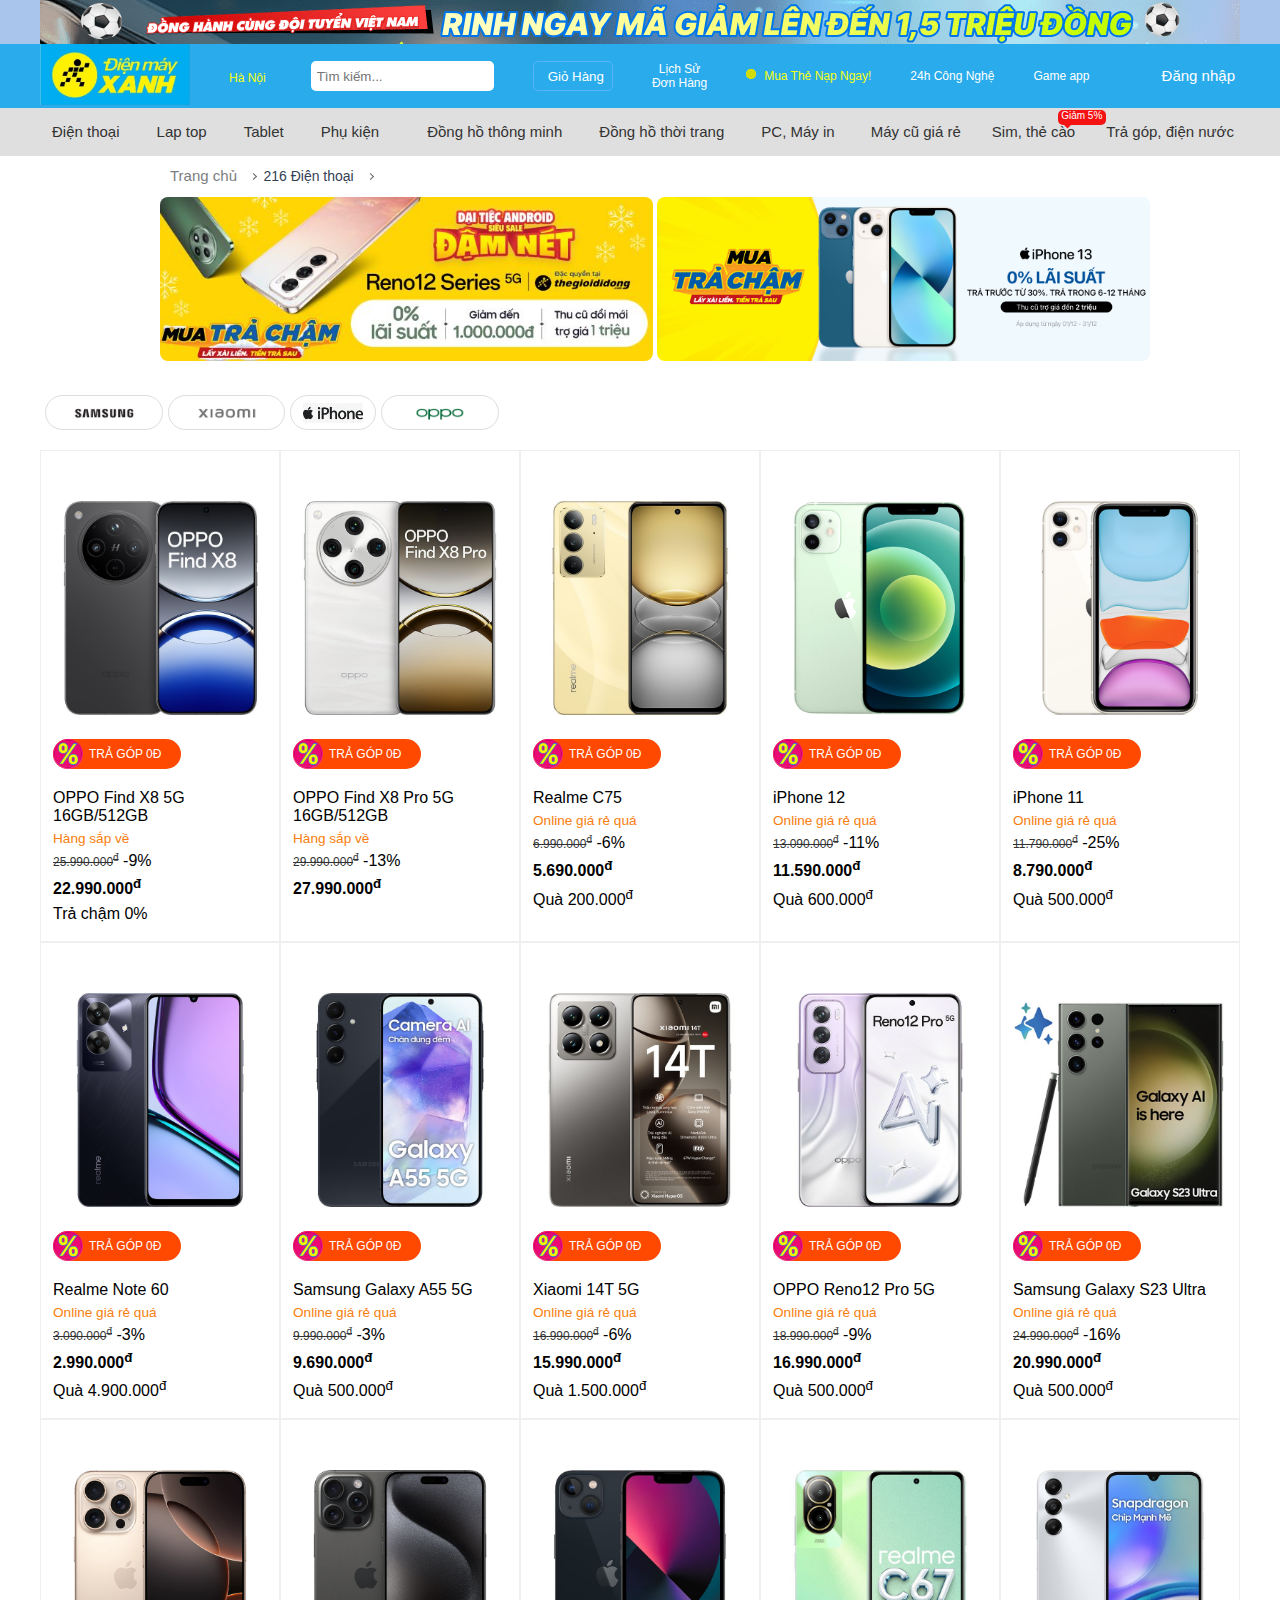
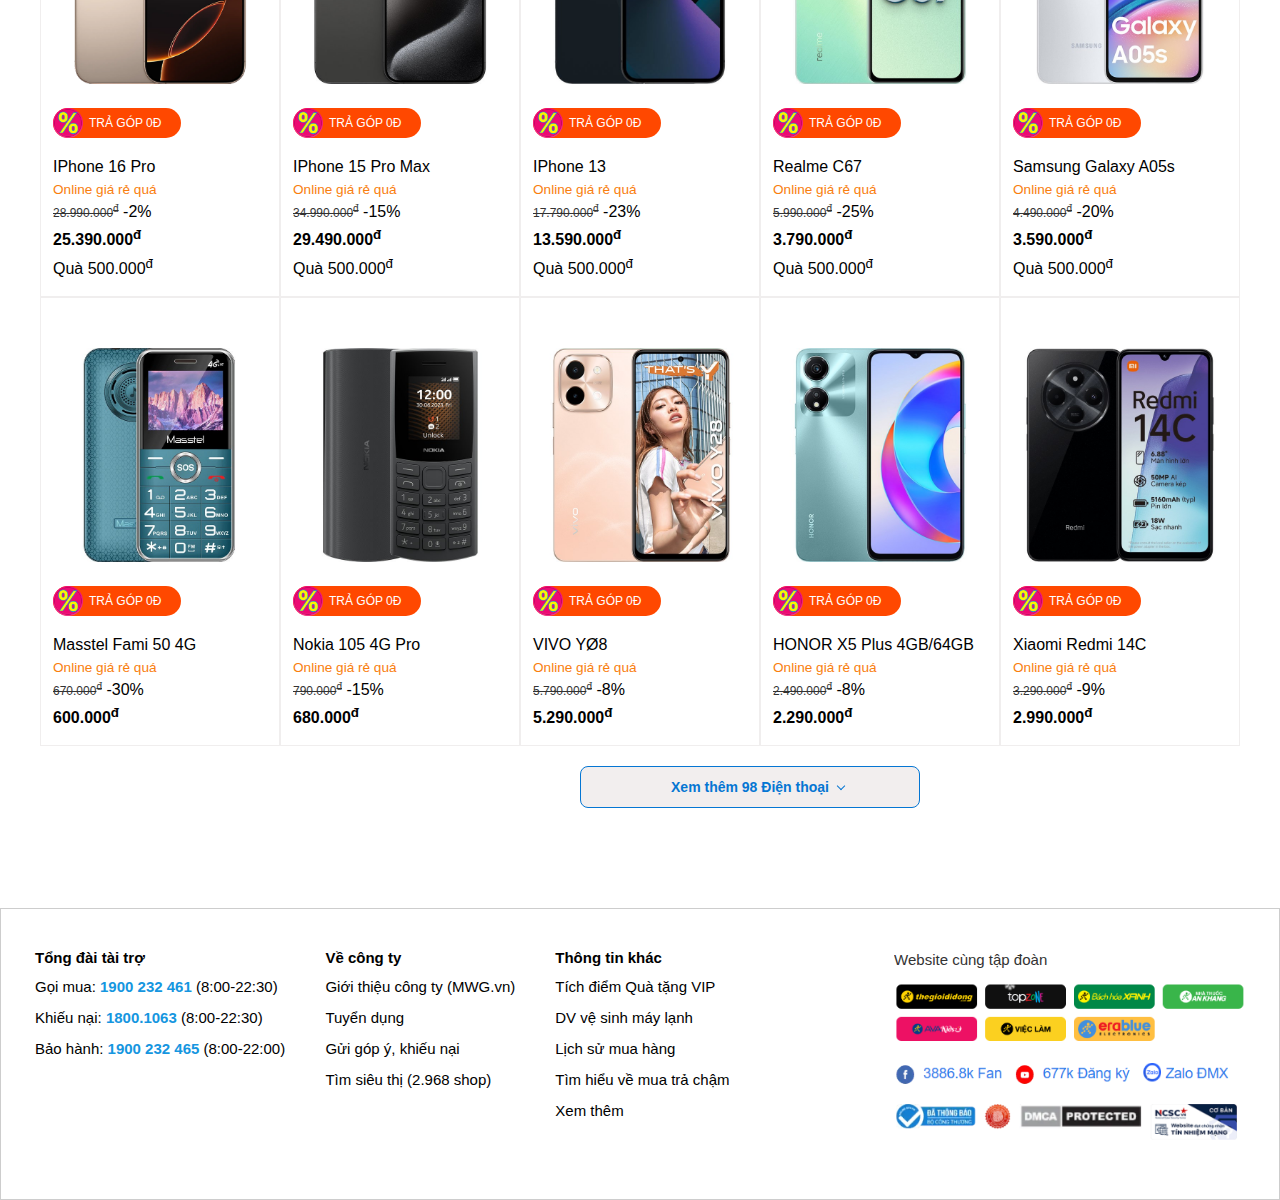
==== commit 334ae795: "init hag" ====
--- a/iphone.html
+++ b/iphone.html
@@ -21,8 +21,13 @@
             <li><a href="">Lịch Sử <br> Đơn Hàng</a></li>
             <li><a href=""><span class="btn-content"><span class="btn-top"></span></span>Mua Thẻ Nạp Ngay!</a></li>
             <li><a href="">24h Công Nghệ</a></li>
-            <li><a href="">Liên Hệ</a></li>
             <li><a href="">Game app</a></li>
+            <div class="profile-login">
+                <a href="" class="profile-login-name">
+                    <i class="fa-solid fa-user"></i>
+                    Đăng nhập
+                </a>
+            </div>
             <div class="adress-form">
                 <div class="adress-form-content">
                     <h2>Chọn địa chỉ nhận hàng <span id="adress-close">X Đóng</span></h2>
--- a/style.css
+++ b/style.css
@@ -18,11 +18,12 @@
     margin: auto;
 }
 header {
-    background-color:rgb(228, 234, 58);
+    background-color:rgb(169, 197, 235);
     text-align: center;
+    height: 44px;
 }
 nav {
-    background-color: rgb(68, 161, 254);
+    background-color: rgb(42, 172, 236);
 }
 nav ul {
     display: flex;
@@ -1305,4 +1306,31 @@
     padding: 20px 30px;
     border: 1px solid #cdcdcd;
     
+}
+/*-----------------login----------------------------------*/
+.profile-login {
+    position:relative;
+    z-index: 11;
+    width:auto;
+}
+.profile-login-name {
+    width: 110px;
+    border: 0;
+    margin: 0;
+    padding: 0 5px;
+    border-radius: 32px;
+    height: 42px;
+    line-height: 42px;
+    position:relative;
+    overflow:hidden;
+    text-overflow: ellipsis;
+    white-space: nowrap;
+    font-size: 15px;
+}
+.profile-login-name i {
+    display:inline-block;
+    vertical-align: middle;
+    width: 19px;
+    height: 19px;
+    margin-left: 5px;
 }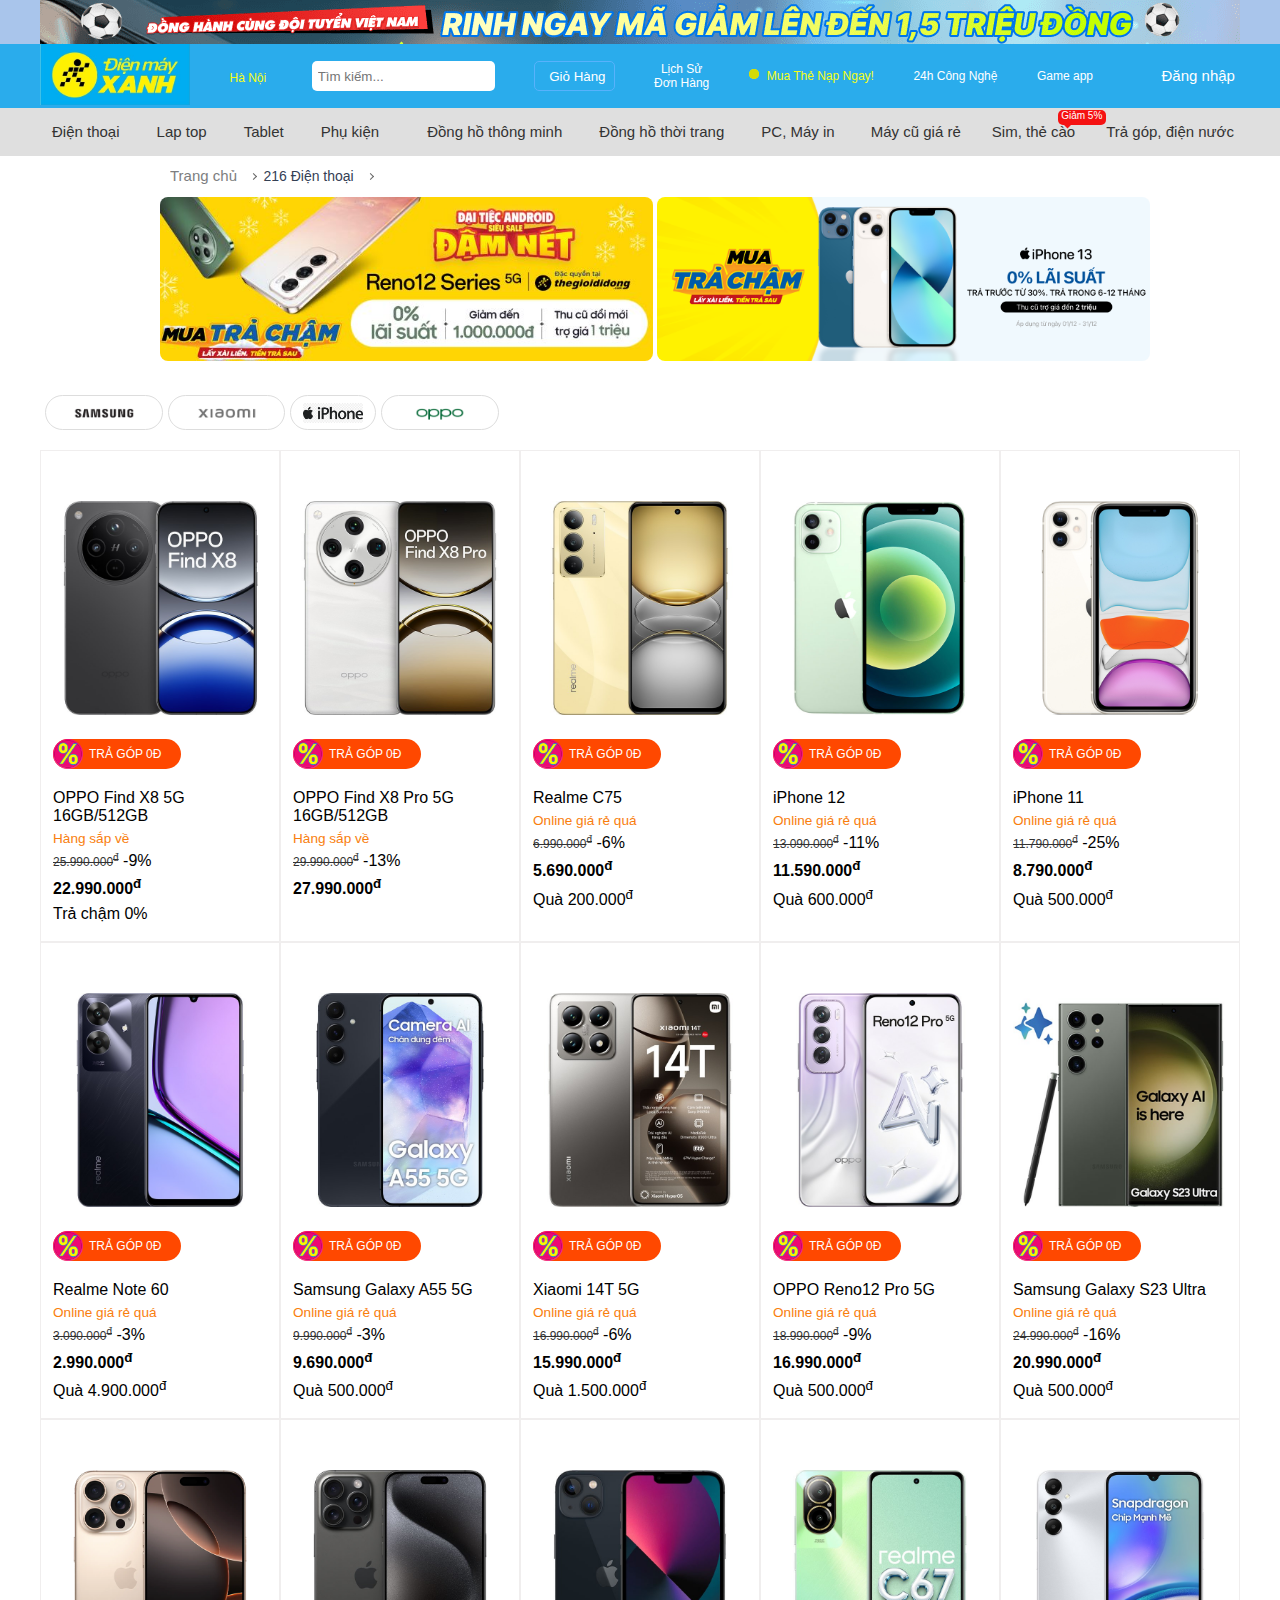
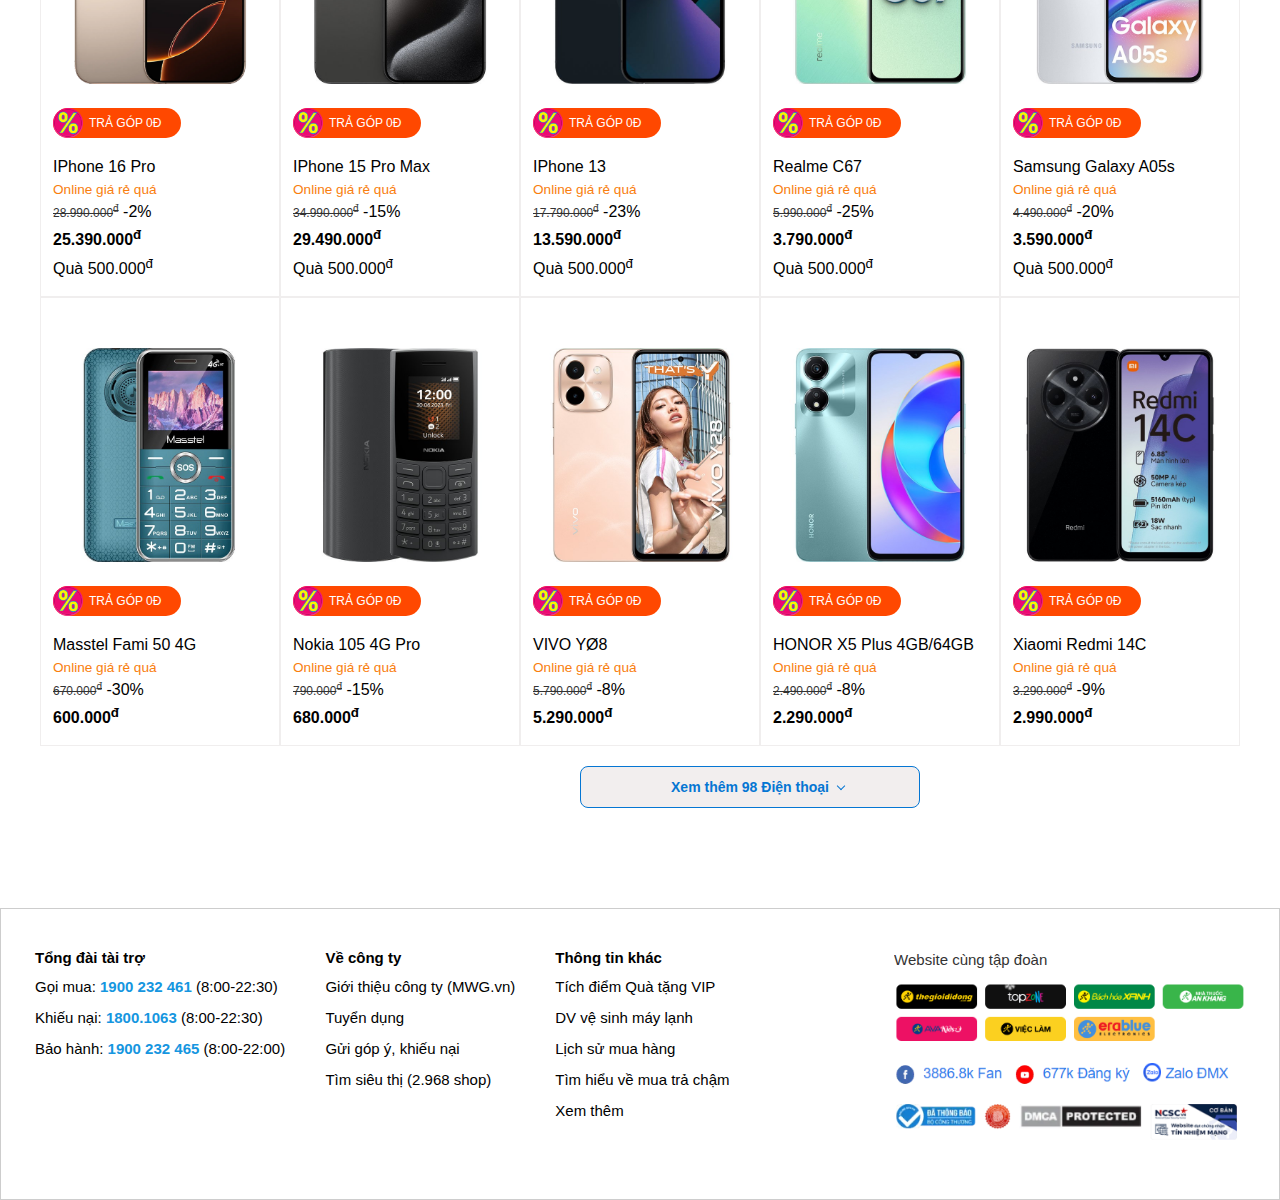
==== commit 858a2785: "init hag" ====
--- a/iphone.html
+++ b/iphone.html
@@ -23,10 +23,7 @@
             <li><a href="">24h Công Nghệ</a></li>
             <li><a href="">Game app</a></li>
             <div class="profile-login">
-                <a href="" class="profile-login-name">
-                    <i class="fa-solid fa-user"></i>
-                    Đăng nhập
-                </a>
+                <a href="login.html" class="profile-login-name"><i class="fa-solid fa-user"></i>Đăng nhập</a>
             </div>
             <div class="adress-form">
                 <div class="adress-form-content">
--- a/style.css
+++ b/style.css
@@ -280,7 +280,7 @@
 .menu-ba-container ul li:hover .submenu {
     display:block;
 }
-
+/*-------------------slider---------------------------------*/
 .slider {
     padding: 20px 0;
     height: 350px;
@@ -999,6 +999,7 @@
     font-size: 14px;
     font-weight: bold;
     margin: 0;
+    color:#333;
 }
 .discount, .hot {
     position:absolute;
@@ -1298,6 +1299,7 @@
     border: 1px solid #b0afaf;
     margin-left: 12px;
     border-radius: 40px;
+    background: #ddd;
 }
 .product-gallery-one-content-title-hag img {
     width: 100px
@@ -1333,4 +1335,54 @@
     width: 19px;
     height: 19px;
     margin-left: 5px;
+}
+.product-login {
+    display:flex;
+    text-align: center;
+    align-items:center;
+    justify-content: space-evenly;
+    width: 100%;
+    margin: 45px 0 105px 0;
+}
+.product-login-content {
+    padding: 85px 99px;
+    border-radius: 12px;
+    box-shadow: 0 0 16px rgba(0, 0, 0, 0.11);
+    background-color: #ddd;
+}
+.product-login-content span {
+    font-size: 27px;
+    font-weight: normal;
+    line-height: 2;
+}
+.input-login {
+    position:relative;
+    margin-bottom: 15px;
+    width: 302px;
+    max-width: 100%;
+}
+.product-login-content form {
+    display:block;
+    margin:auto;
+}
+.input-login input {
+    border: 1px solid #cfcece;
+    border-radius: 60px;
+    height: 48px;
+    padding: 0 50px;
+    font-size: 15px;
+    width: 100%;
+    box-sizing: border-box;
+}
+.product-login-content form button {
+    background-color: #0576d3;
+    box-shadow: unset;
+    border-radius: 100px;
+    width: 302px;
+    height: 50px;
+    border: none;
+    text-transform: uppercase;
+    color: #fff;
+    font-size: 17px;
+    max-width: 100%;
 }